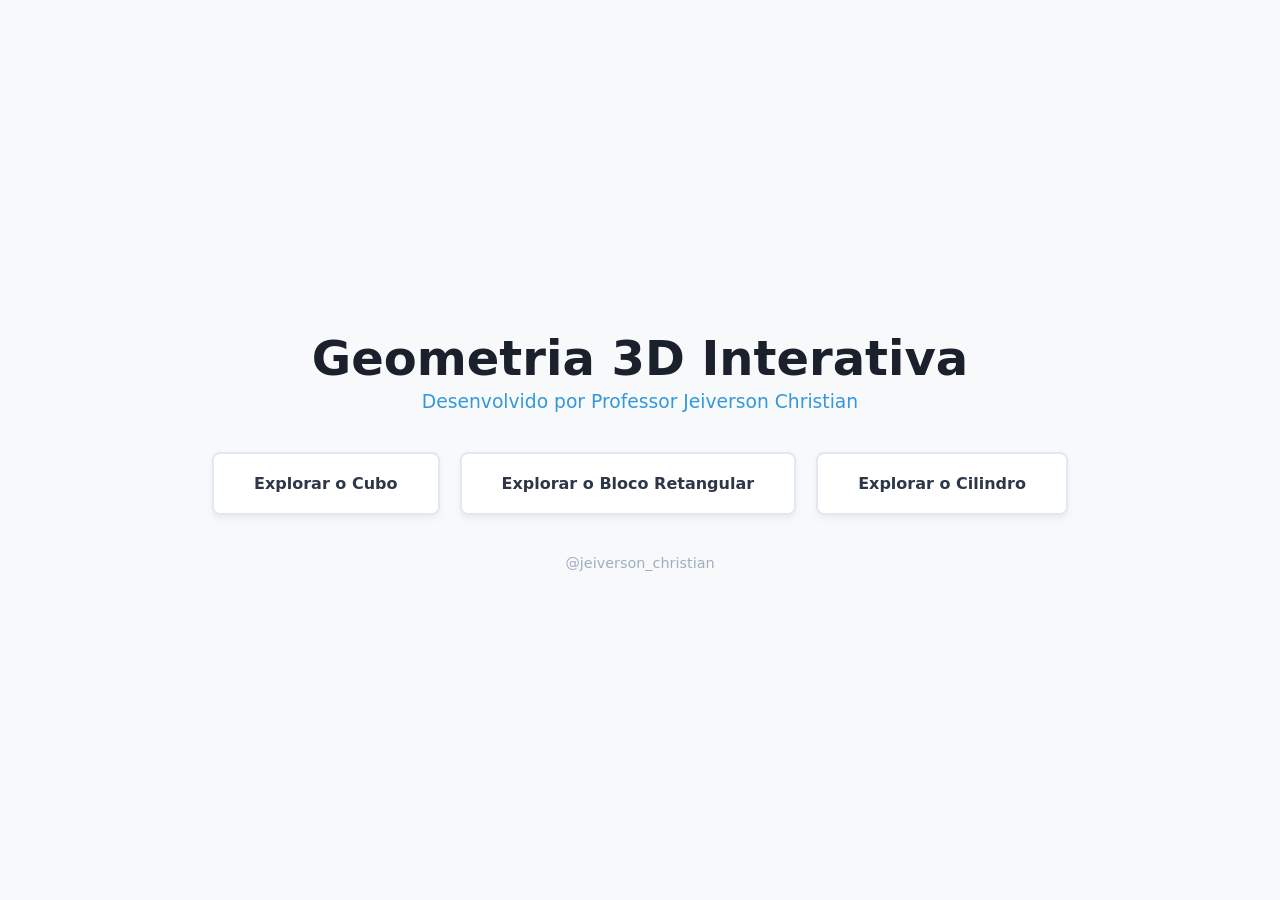
==== index.html @ e399173b "first commit" ====
<!DOCTYPE html>
<html lang="pt-BR">
<head>
    <meta charset="UTF-8">
    <meta name="viewport" content="width=device-width, initial-scale=1.0">
    <title>Geometria 3D Interativa</title>
    <link rel="stylesheet" href="style.css">
</head>
<body data-page="home">
    <section id="home">
        <h1>Geometria 3D Interativa</h1>
        <h3 class="subtitle">Desenvolvido por Professor Jeiverson Christian</h3>
        <div class="menu-cards">
            <a href="cubo.html" class="card">Explorar o Cubo</a>
            <a href="bloco.html" class="card">Explorar o Bloco Retangular</a>
            <a href="cilindro.html" class="card">Explorar o Cilindro</a>
        </div>
        <a href="https://www.instagram.com/jeiverson_christian/" target="_blank" class="instagram-link">@jeiverson_christian</a>
    </section>
</body>
</html>
---- style.css ----
:root {
    --bg-fundo: #f8f9fa;
    --texto-principal: #2d3748;
    --cor-azul: #3498db;
    --borda: #e2e8f0;
}

* { box-sizing: border-box; margin: 0; padding: 0; font-family: 'Segoe UI', system-ui, sans-serif; }

body { background-color: var(--bg-fundo); color: var(--texto-principal); }

/* HOME PAGE */
#home { text-align: center; display: flex; flex-direction: column; justify-content: center; align-items: center; min-height: 100vh; padding: 20px; }
#home h1 { font-size: 3rem; color: #1a202c; margin-bottom: 5px; }
.subtitle { color: var(--cor-azul); margin-bottom: 40px; font-weight: 500; }
.menu-cards { display: flex; gap: 20px; flex-wrap: wrap; justify-content: center; margin-bottom: 40px; }
.card { display: block; background: white; padding: 20px 40px; border-radius: 8px; text-decoration: none; color: var(--texto-principal); font-weight: bold; border: 2px solid var(--borda); transition: 0.3s; box-shadow: 0 4px 6px rgba(0,0,0,0.05); }
.card:hover { border-color: var(--cor-azul); transform: translateY(-3px); }
.instagram-link { color: #a0aec0; text-decoration: none; font-size: 0.9rem; }
.instagram-link:hover { color: #e1306c; }

/* CABEÇALHO DISCRETO NAS SUBPÁGINAS */
.header-discreto { background: #edf2f7; padding: 6px 20px; display: flex; justify-content: space-between; align-items: center; border-bottom: 1px solid var(--borda); }
.site-titulo-mini { font-size: 0.75rem; color: #718096; letter-spacing: 0.5px; }
.insta-mini { font-size: 0.75rem; color: #718096; text-decoration: none; }
.insta-mini:hover { color: #e1306c; }

/* SUB-NAVEGAÇÃO */
.nav-subpaginas { display: flex; justify-content: center; gap: 15px; padding: 10px; background: white; border-bottom: 1px solid var(--borda); }
.nav-subpaginas a { text-decoration: none; color: var(--texto-principal); font-size: 0.9rem; padding: 5px 12px; border-radius: 4px; background: #f7fafc; border: 1px solid var(--borda); }
.nav-subpaginas a:hover { background: var(--cor-azul); color: white; }

/* LAYOUT DO CONTEÚDO 3D */
.container-principal { max-width: 1300px; margin: 20px auto; padding: 0 20px; }
.titulo-figura h2 { margin-bottom: 15px; font-size: 1.8rem; color: #1a202c; text-align: center; }
.conteudo-layout { display: grid; grid-template-columns: 2fr 1.2fr; gap: 20px; }

.area-3d { position: relative; background: #ffffff; border-radius: 8px; border: 1px solid var(--borda); height: 75vh; min-height: 500px; overflow: hidden; }
#canvas-container { width: 100%; height: 100%; position: relative; }

/* RÓTULOS 3D */
.label-3d { color: #e74c3c; font-family: monospace; font-weight: bold; font-size: 18px; background: rgba(255,255,255,0.8); padding: 2px 6px; border-radius: 4px; border: 1px solid #e74c3c; pointer-events: none; }

/* CONTROLES DA CÂMERA E ROTAÇÃO */
.painel-interacao { position: absolute; bottom: 15px; left: 15px; display: flex; gap: 15px; z-index: 10; background: rgba(255,255,255,0.9); padding: 10px; border-radius: 8px; border: 1px solid var(--borda); box-shadow: 0 2px 5px rgba(0,0,0,0.1); }
.grupo-botoes { display: flex; flex-direction: column; align-items: center; gap: 5px; }
.grupo-botoes .linha-btn { display: flex; gap: 5px; }
.btn-ui { background: #2d3748; color: white; border: none; padding: 8px; border-radius: 4px; cursor: pointer; font-weight: bold; min-width: 35px; text-align: center; }
.btn-ui:hover { background: var(--cor-azul); }
.btn-reset { height: 100%; display: flex; align-items: center; padding: 0 15px; }

/* ÁREA DE CONTROLES LATERAIS */
.area-controles { background: white; padding: 20px; border-radius: 8px; border: 1px solid var(--borda); display: flex; flex-direction: column; gap: 15px; box-shadow: 0 4px 6px rgba(0,0,0,0.02); overflow-y: auto; max-height: 75vh; }
.control-group { display: flex; flex-direction: column; gap: 6px; padding-bottom: 10px; border-bottom: 1px dashed var(--borda); }
.control-group label { font-size: 0.9rem; font-weight: 600; color: #4a5568; display: flex; justify-content: space-between; }
.control-group input[type="range"] { width: 100%; cursor: pointer; }
.control-group select { padding: 6px; border-radius: 4px; border: 1px solid var(--borda); background: #f7fafc; }

/* PAINEL DE CORES INDIVIDUAIS */
.grid-faces { display: grid; grid-template-columns: 1fr 1fr; gap: 10px; background: #f7fafc; padding: 10px; border-radius: 6px; border: 1px solid #e2e8f0; }
.grid-faces div { display: flex; flex-direction: column; font-size: 0.8rem; }
.grid-faces select { padding: 2px; font-size: 0.8rem; }

.texto-medida-figura { font-family: monospace; font-size: 0.95rem; margin-top: 5px; color: #4a5568; background: #f7fafc; padding: 6px; border-radius: 4px; text-align: center; font-weight: bold; }

.calculos-box { background: #ebf8ff; padding: 15px; border-left: 4px solid var(--cor-azul); border-radius: 4px; font-family: monospace; font-size: 1.05rem; line-height: 1.6; }
.legenda { font-size: 0.8rem; color: #718096; background: #f7fafc; padding: 10px; border-radius: 4px; border: 1px solid var(--borda); line-height: 1.4; }

@media (max-width: 850px) {
    .conteudo-layout { grid-template-columns: 1fr; }
    .area-3d { height: 50vh; min-height: 350px; }
    .painel-interacao { transform: scale(0.85); bottom: 5px; left: 5px; }
    #home h1 { font-size: 2.2rem; }
}
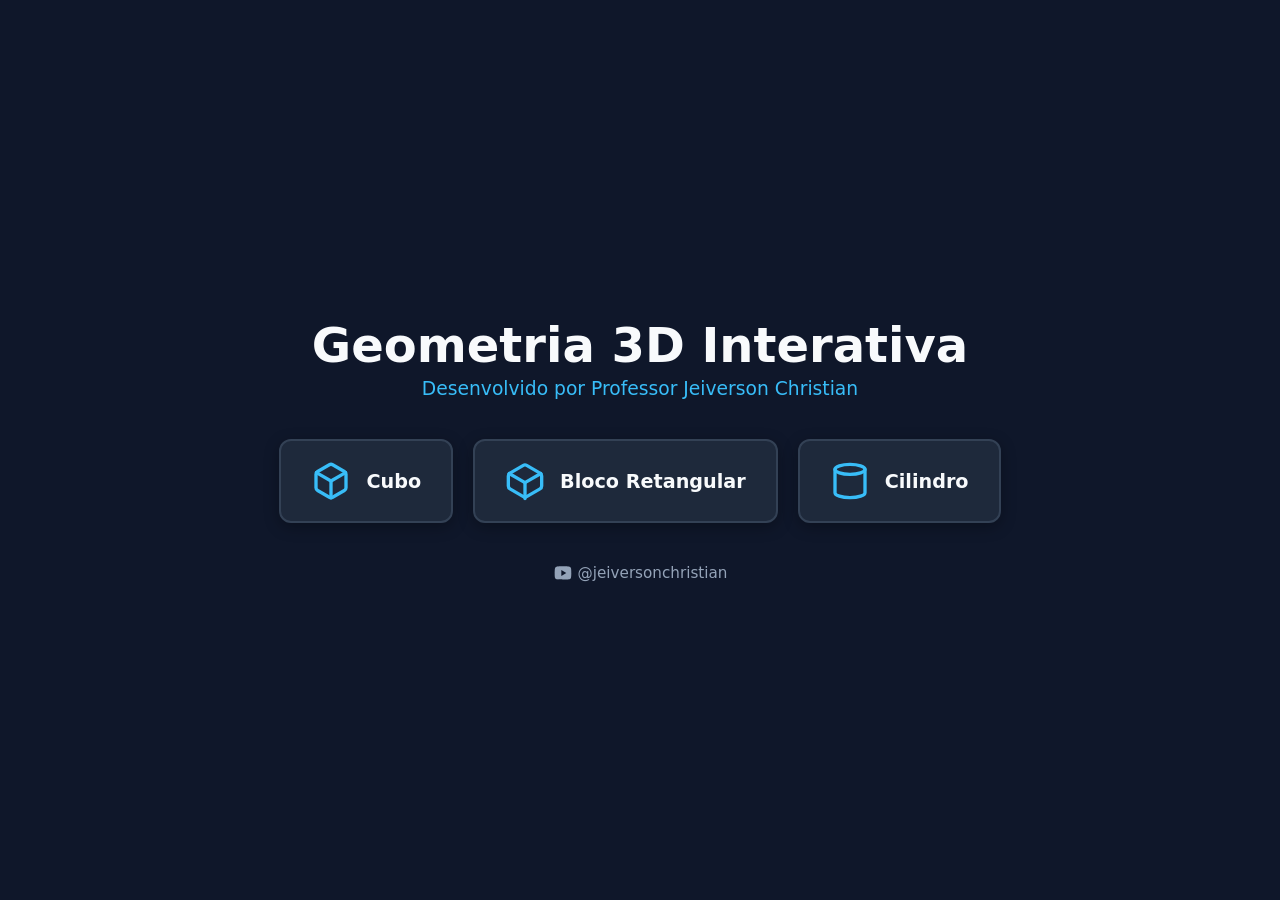
==== commit 0c4015a4: "finalização" ====
--- a/index.html
+++ b/index.html
@@ -10,12 +10,28 @@
     <section id="home">
         <h1>Geometria 3D Interativa</h1>
         <h3 class="subtitle">Desenvolvido por Professor Jeiverson Christian</h3>
+        
         <div class="menu-cards">
-            <a href="cubo.html" class="card">Explorar o Cubo</a>
-            <a href="bloco.html" class="card">Explorar o Bloco Retangular</a>
-            <a href="cilindro.html" class="card">Explorar o Cilindro</a>
+            <a href="cubo.html" class="card">
+                <svg viewBox="0 0 24 24"><path d="M21 16V8a2 2 0 0 0-1-1.73l-7-4a2 2 0 0 0-2 0l-7 4A2 2 0 0 0 3 8v8a2 2 0 0 0 1 1.73l7 4a2 2 0 0 0 2 0l7-4A2 2 0 0 0 21 16z"></path><polyline points="3.27 6.96 12 12.01 20.73 6.96"></polyline><line x1="12" y1="22.08" x2="12" y2="12"></line></svg>
+                Cubo
+            </a>
+            
+            <a href="bloco.html" class="card">
+                <svg viewBox="0 0 24 24"><path d="M22 15V9a2 2 0 0 0-1-1.73l-8-4.62a2 2 0 0 0-2 0l-8 4.62A2 2 0 0 0 2 9v6a2 2 0 0 0 1 1.73l8 4.62a2 2 0 0 0 2 0l8-4.62A2 2 0 0 0 22 15z"></path><polyline points="2.5 7.5 12 13 21.5 7.5"></polyline><line x1="12" y1="22.5" x2="12" y2="13"></line></svg>
+                Bloco Retangular
+            </a>
+            
+            <a href="cilindro.html" class="card">
+                <svg viewBox="0 0 24 24"><ellipse cx="12" cy="5" rx="9" ry="3"></ellipse><path d="M21 5v14c0 1.66-4 3-9 3s-9-1.34-9-3V5"></path></svg>
+                Cilindro
+            </a>
         </div>
-        <a href="https://www.instagram.com/jeiverson_christian/" target="_blank" class="instagram-link">@jeiverson_christian</a>
+
+        <a href="https://www.youtube.com/@jeiversonchristian" target="_blank" class="youtube-link">
+            <svg width="20" height="20" viewBox="0 0 24 24" fill="currentColor"><path d="M21.582 6.186a2.506 2.506 0 0 0-1.762-1.766C18.265 4 12 4 12 4s-6.264 0-7.82.42a2.505 2.505 0 0 0-1.76 1.766C2 7.74 2 12 2 12s0 4.26.42 5.814a2.506 2.506 0 0 0 1.76 1.766C5.735 20 12 20 12 20s6.265 0 7.82-.42a2.506 2.506 0 0 0 1.762-1.766C22 16.26 22 12 22 12s0-4.26-.418-5.814zM10 15.464V8.536L16 12l-6 3.464z"/></svg>
+            @jeiversonchristian
+        </a>
     </section>
 </body>
 </html>
--- a/style.css
+++ b/style.css
@@ -1,8 +1,11 @@
 :root {
-    --bg-fundo: #f8f9fa;
-    --texto-principal: #2d3748;
-    --cor-azul: #3498db;
-    --borda: #e2e8f0;
+    --bg-fundo: #0f172a;      /* Fundo escuro principal */
+    --bg-painel: #1e293b;     /* Fundo dos painéis e cards */
+    --texto-principal: #f8fafc; /* Texto claro */
+    --texto-secundario: #94a3b8;
+    --cor-azul: #38bdf8;      /* Azul vibrante para destaque no escuro */
+    --borda: #334155;
+    --bg-input: #0f172a;
 }
 
 * { box-sizing: border-box; margin: 0; padding: 0; font-family: 'Segoe UI', system-ui, sans-serif; }
@@ -11,64 +14,75 @@
 
 /* HOME PAGE */
 #home { text-align: center; display: flex; flex-direction: column; justify-content: center; align-items: center; min-height: 100vh; padding: 20px; }
-#home h1 { font-size: 3rem; color: #1a202c; margin-bottom: 5px; }
+#home h1 { font-size: 3rem; color: #f8fafc; margin-bottom: 5px; }
 .subtitle { color: var(--cor-azul); margin-bottom: 40px; font-weight: 500; }
 .menu-cards { display: flex; gap: 20px; flex-wrap: wrap; justify-content: center; margin-bottom: 40px; }
-.card { display: block; background: white; padding: 20px 40px; border-radius: 8px; text-decoration: none; color: var(--texto-principal); font-weight: bold; border: 2px solid var(--borda); transition: 0.3s; box-shadow: 0 4px 6px rgba(0,0,0,0.05); }
-.card:hover { border-color: var(--cor-azul); transform: translateY(-3px); }
-.instagram-link { color: #a0aec0; text-decoration: none; font-size: 0.9rem; }
-.instagram-link:hover { color: #e1306c; }
+
+/* ESTILO DOS CARDS COM ÍCONES */
+.card { display: flex; align-items: center; gap: 15px; background: var(--bg-painel); padding: 20px 30px; border-radius: 12px; text-decoration: none; color: var(--texto-principal); font-weight: bold; border: 2px solid var(--borda); transition: 0.3s; box-shadow: 0 4px 15px rgba(0,0,0,0.3); font-size: 1.2rem; }
+.card:hover { border-color: var(--cor-azul); transform: translateY(-5px); box-shadow: 0 8px 25px rgba(56, 189, 248, 0.2); }
+.card svg { width: 40px; height: 40px; stroke: var(--cor-azul); fill: none; stroke-width: 2; stroke-linejoin: round; stroke-linecap: round; }
+
+.youtube-link { color: #94a3b8; text-decoration: none; font-size: 0.95rem; display: flex; align-items: center; gap: 5px; transition: 0.3s; }
+.youtube-link:hover { color: #ff0000; }
 
 /* CABEÇALHO DISCRETO NAS SUBPÁGINAS */
-.header-discreto { background: #edf2f7; padding: 6px 20px; display: flex; justify-content: space-between; align-items: center; border-bottom: 1px solid var(--borda); }
-.site-titulo-mini { font-size: 0.75rem; color: #718096; letter-spacing: 0.5px; }
-.insta-mini { font-size: 0.75rem; color: #718096; text-decoration: none; }
-.insta-mini:hover { color: #e1306c; }
+.header-discreto { background: #0b1120; padding: 8px 20px; display: flex; justify-content: space-between; align-items: center; border-bottom: 1px solid var(--borda); }
+.site-titulo-mini { font-size: 0.75rem; color: #64748b; letter-spacing: 0.5px; }
+.yt-mini { font-size: 0.75rem; color: #64748b; text-decoration: none; transition: 0.2s; }
+.yt-mini:hover { color: #ff0000; }
 
 /* SUB-NAVEGAÇÃO */
-.nav-subpaginas { display: flex; justify-content: center; gap: 15px; padding: 10px; background: white; border-bottom: 1px solid var(--borda); }
-.nav-subpaginas a { text-decoration: none; color: var(--texto-principal); font-size: 0.9rem; padding: 5px 12px; border-radius: 4px; background: #f7fafc; border: 1px solid var(--borda); }
-.nav-subpaginas a:hover { background: var(--cor-azul); color: white; }
+.nav-subpaginas { display: flex; justify-content: center; gap: 15px; padding: 12px; background: var(--bg-painel); border-bottom: 1px solid var(--borda); }
+.nav-subpaginas a { text-decoration: none; color: var(--texto-secundario); font-size: 0.9rem; padding: 6px 15px; border-radius: 6px; background: var(--bg-fundo); border: 1px solid var(--borda); transition: 0.3s; }
+.nav-subpaginas a:hover { background: var(--cor-azul); color: #0f172a; border-color: var(--cor-azul); font-weight: bold; }
 
 /* LAYOUT DO CONTEÚDO 3D */
 .container-principal { max-width: 1300px; margin: 20px auto; padding: 0 20px; }
-.titulo-figura h2 { margin-bottom: 15px; font-size: 1.8rem; color: #1a202c; text-align: center; }
+.titulo-figura h2 { margin-bottom: 15px; font-size: 1.8rem; color: var(--texto-principal); text-align: center; }
 .conteudo-layout { display: grid; grid-template-columns: 2fr 1.2fr; gap: 20px; }
 
-.area-3d { position: relative; background: #ffffff; border-radius: 8px; border: 1px solid var(--borda); height: 75vh; min-height: 500px; overflow: hidden; }
+.area-3d { position: relative; background: var(--bg-painel); border-radius: 12px; border: 1px solid var(--borda); height: 75vh; min-height: 500px; overflow: hidden; box-shadow: inset 0 0 20px rgba(0,0,0,0.5); }
 #canvas-container { width: 100%; height: 100%; position: relative; }
 
-/* RÓTULOS 3D */
-.label-3d { color: #e74c3c; font-family: monospace; font-weight: bold; font-size: 18px; background: rgba(255,255,255,0.8); padding: 2px 6px; border-radius: 4px; border: 1px solid #e74c3c; pointer-events: none; }
+/* RÓTULOS 3D (Adaptados para Dark Mode) */
+.label-3d { color: var(--texto-principal); font-family: monospace; font-weight: bold; font-size: 16px; background: rgba(15, 23, 42, 0.85); padding: 4px 8px; border-radius: 6px; border: 1px solid var(--cor-azul); pointer-events: none; backdrop-filter: blur(2px); }
 
 /* CONTROLES DA CÂMERA E ROTAÇÃO */
-.painel-interacao { position: absolute; bottom: 15px; left: 15px; display: flex; gap: 15px; z-index: 10; background: rgba(255,255,255,0.9); padding: 10px; border-radius: 8px; border: 1px solid var(--borda); box-shadow: 0 2px 5px rgba(0,0,0,0.1); }
-.grupo-botoes { display: flex; flex-direction: column; align-items: center; gap: 5px; }
+.painel-interacao { position: absolute; bottom: 15px; left: 15px; display: flex; gap: 15px; z-index: 10; background: rgba(15, 23, 42, 0.85); padding: 12px; border-radius: 10px; border: 1px solid var(--borda); backdrop-filter: blur(4px); }
+.grupo-botoes { display: flex; flex-direction: column; align-items: center; gap: 6px; }
+.grupo-botoes span { font-size: 0.7rem; font-weight: bold; color: var(--texto-secundario); text-transform: uppercase; letter-spacing: 1px; }
 .grupo-botoes .linha-btn { display: flex; gap: 5px; }
-.btn-ui { background: #2d3748; color: white; border: none; padding: 8px; border-radius: 4px; cursor: pointer; font-weight: bold; min-width: 35px; text-align: center; }
-.btn-ui:hover { background: var(--cor-azul); }
-.btn-reset { height: 100%; display: flex; align-items: center; padding: 0 15px; }
+.btn-ui { background: var(--bg-painel); color: var(--texto-principal); border: 1px solid var(--borda); padding: 8px; border-radius: 6px; cursor: pointer; font-weight: bold; min-width: 38px; text-align: center; transition: 0.2s; }
+.btn-ui:hover { background: var(--cor-azul); color: #0f172a; border-color: var(--cor-azul); }
+.btn-reset { height: 100%; display: flex; align-items: center; padding: 0 15px; background: #991b1b; border-color: #7f1d1d; }
+.btn-reset:hover { background: #ef4444; color: white; }
 
 /* ÁREA DE CONTROLES LATERAIS */
-.area-controles { background: white; padding: 20px; border-radius: 8px; border: 1px solid var(--borda); display: flex; flex-direction: column; gap: 15px; box-shadow: 0 4px 6px rgba(0,0,0,0.02); overflow-y: auto; max-height: 75vh; }
-.control-group { display: flex; flex-direction: column; gap: 6px; padding-bottom: 10px; border-bottom: 1px dashed var(--borda); }
-.control-group label { font-size: 0.9rem; font-weight: 600; color: #4a5568; display: flex; justify-content: space-between; }
-.control-group input[type="range"] { width: 100%; cursor: pointer; }
-.control-group select { padding: 6px; border-radius: 4px; border: 1px solid var(--borda); background: #f7fafc; }
+.area-controles { background: var(--bg-painel); padding: 25px; border-radius: 12px; border: 1px solid var(--borda); display: flex; flex-direction: column; gap: 18px; box-shadow: 0 10px 25px rgba(0,0,0,0.2); overflow-y: auto; max-height: 75vh; }
+.area-controles::-webkit-scrollbar { width: 8px; }
+.area-controles::-webkit-scrollbar-thumb { background: var(--borda); border-radius: 4px; }
+.control-group { display: flex; flex-direction: column; gap: 8px; padding-bottom: 15px; border-bottom: 1px dashed var(--borda); }
+.control-group label { font-size: 0.95rem; font-weight: 600; color: var(--texto-principal); display: flex; justify-content: space-between; }
+.control-group input[type="range"] { width: 100%; cursor: pointer; accent-color: var(--cor-azul); }
+.control-group select { padding: 8px; border-radius: 6px; border: 1px solid var(--borda); background: var(--bg-fundo); color: var(--texto-principal); outline: none; }
+.control-group select:focus { border-color: var(--cor-azul); }
 
 /* PAINEL DE CORES INDIVIDUAIS */
-.grid-faces { display: grid; grid-template-columns: 1fr 1fr; gap: 10px; background: #f7fafc; padding: 10px; border-radius: 6px; border: 1px solid #e2e8f0; }
-.grid-faces div { display: flex; flex-direction: column; font-size: 0.8rem; }
-.grid-faces select { padding: 2px; font-size: 0.8rem; }
+.grid-faces { display: grid; grid-template-columns: 1fr 1fr; gap: 12px; background: var(--bg-fundo); padding: 15px; border-radius: 8px; border: 1px solid var(--borda); }
+.grid-faces div { display: flex; flex-direction: column; font-size: 0.85rem; color: var(--texto-secundario); gap: 4px; }
+.grid-faces select { padding: 4px; font-size: 0.85rem; }
 
-.texto-medida-figura { font-family: monospace; font-size: 0.95rem; margin-top: 5px; color: #4a5568; background: #f7fafc; padding: 6px; border-radius: 4px; text-align: center; font-weight: bold; }
+.texto-medida-figura { font-family: monospace; font-size: 1rem; margin-top: 8px; color: var(--cor-azul); background: var(--bg-fundo); padding: 8px; border-radius: 6px; text-align: center; font-weight: bold; border: 1px solid var(--borda); }
 
-.calculos-box { background: #ebf8ff; padding: 15px; border-left: 4px solid var(--cor-azul); border-radius: 4px; font-family: monospace; font-size: 1.05rem; line-height: 1.6; }
-.legenda { font-size: 0.8rem; color: #718096; background: #f7fafc; padding: 10px; border-radius: 4px; border: 1px solid var(--borda); line-height: 1.4; }
+.calculos-box { background: #082f49; padding: 18px; border-left: 4px solid var(--cor-azul); border-radius: 6px; font-family: monospace; font-size: 1.1rem; line-height: 1.7; color: #bae6fd; }
+.legenda { font-size: 0.85rem; color: var(--texto-secundario); background: var(--bg-fundo); padding: 15px; border-radius: 6px; border: 1px solid var(--borda); line-height: 1.5; }
 
 @media (max-width: 850px) {
     .conteudo-layout { grid-template-columns: 1fr; }
     .area-3d { height: 50vh; min-height: 350px; }
     .painel-interacao { transform: scale(0.85); bottom: 5px; left: 5px; }
     #home h1 { font-size: 2.2rem; }
+    .menu-cards { flex-direction: column; align-items: center; }
+    .card { width: 100%; justify-content: center; max-width: 300px; }
 }
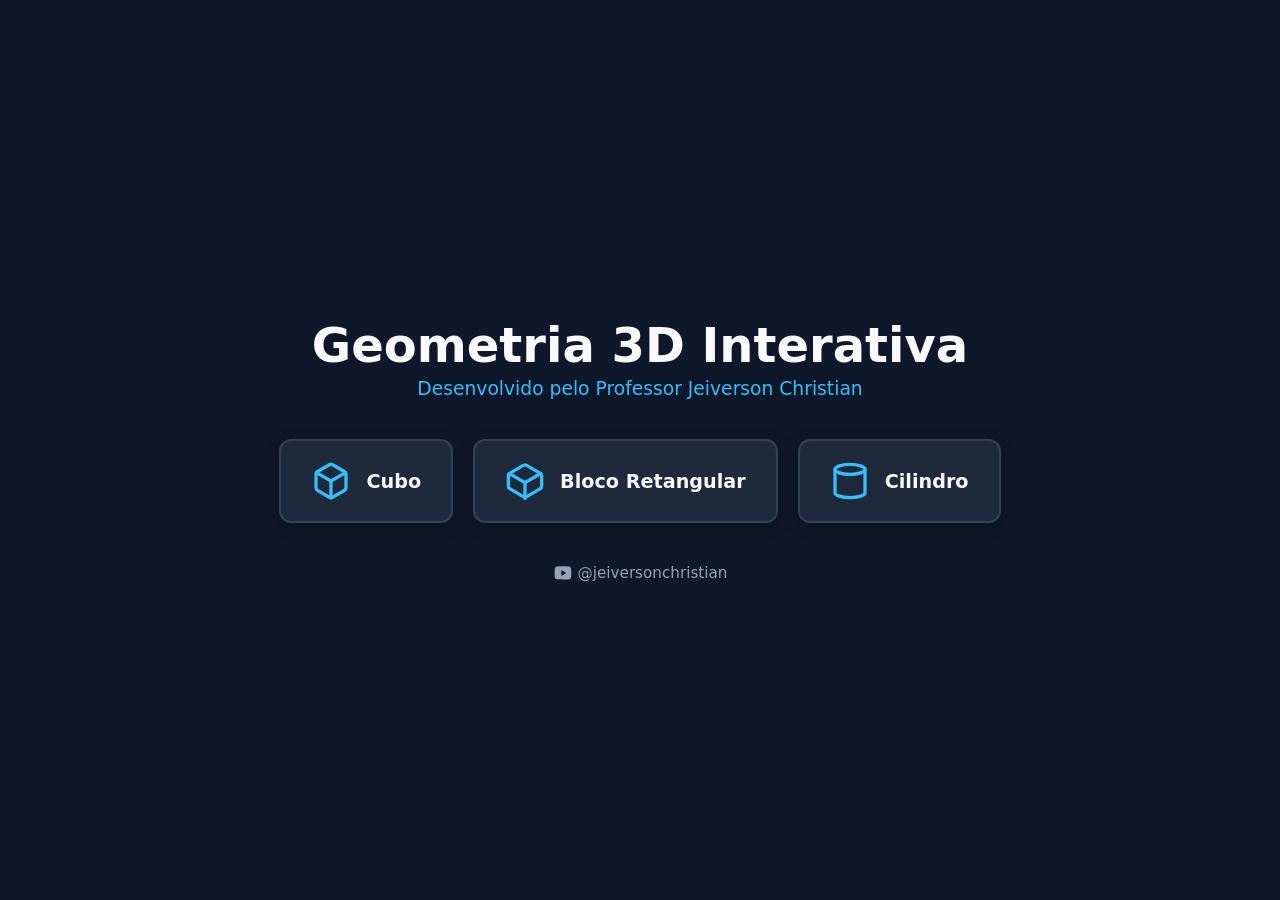
==== commit 8b00a895: "mudando um detalhe" ====
--- a/index.html
+++ b/index.html
@@ -9,7 +9,7 @@
 <body data-page="home">
     <section id="home">
         <h1>Geometria 3D Interativa</h1>
-        <h3 class="subtitle">Desenvolvido por Professor Jeiverson Christian</h3>
+        <h3 class="subtitle">Desenvolvido pelo Professor Jeiverson Christian</h3>
         
         <div class="menu-cards">
             <a href="cubo.html" class="card">
